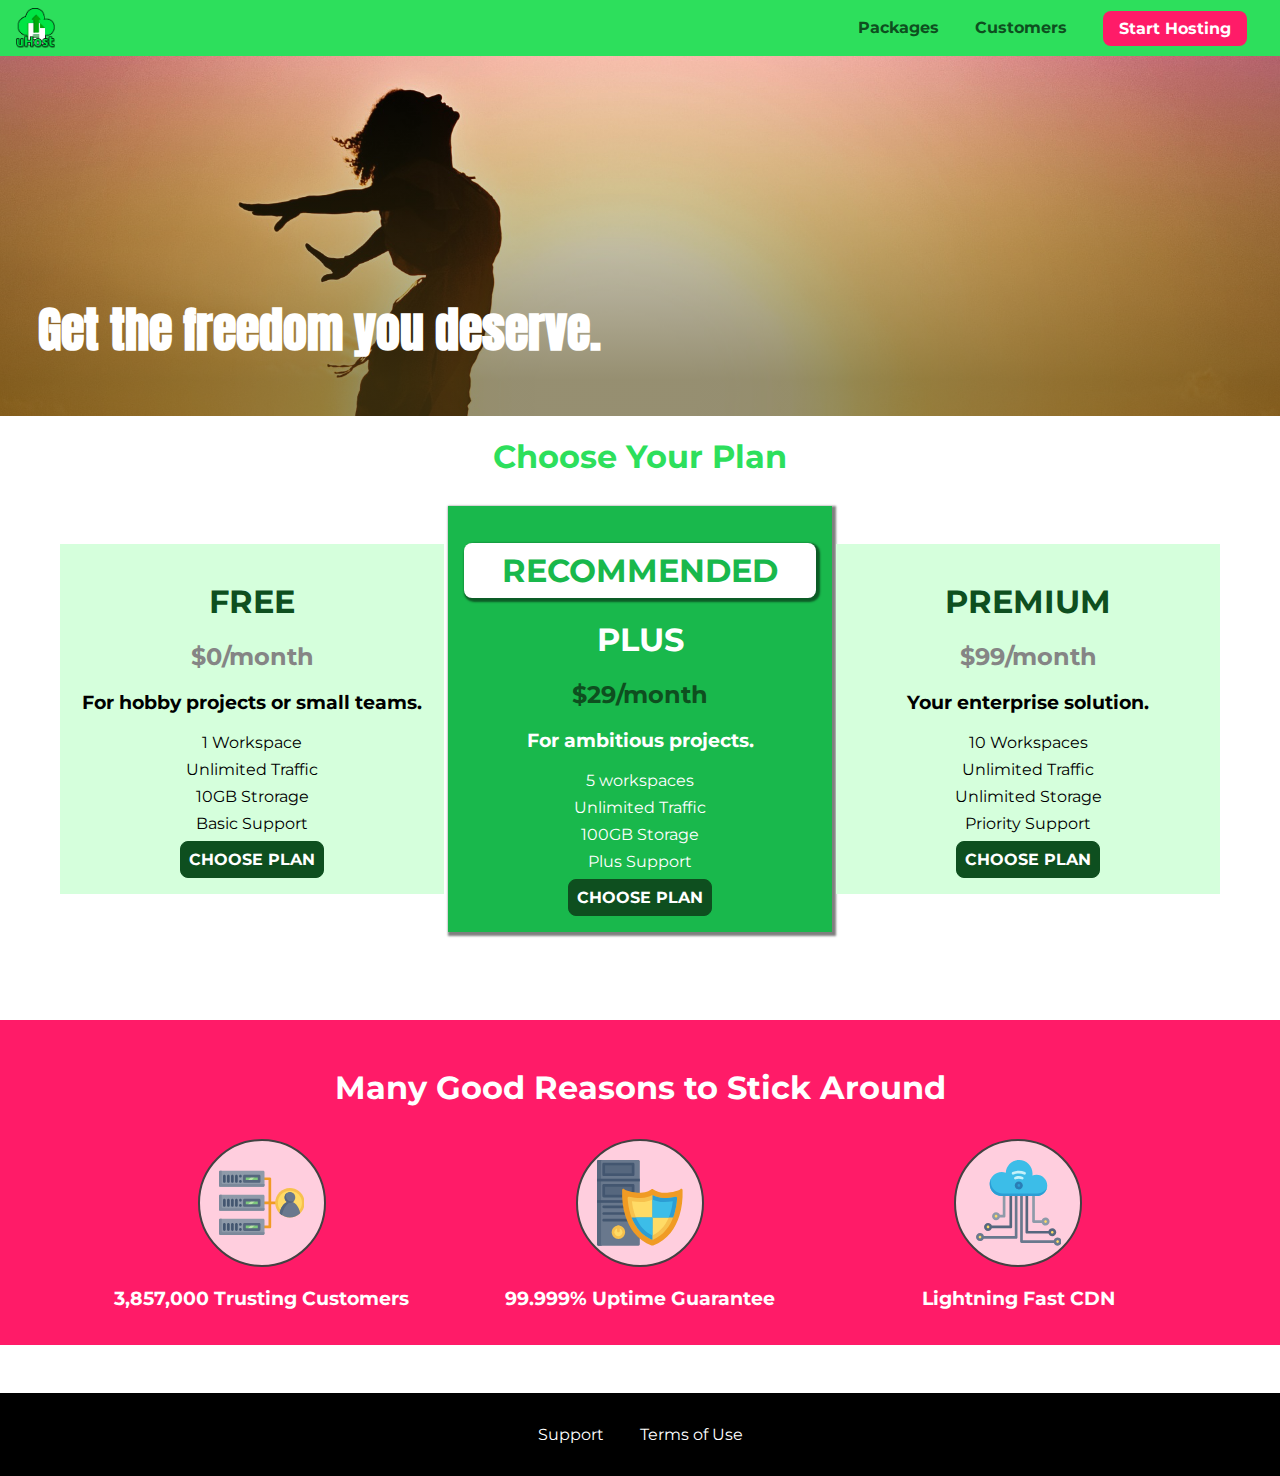
==== index.html @ 2237bd2e "add start-hosting dir" ====
<!DOCTYPE html>
<html lang="en">

<head>
  <meta charset="utf-8" />
  <meta http-equiv="X-UA-Compatible" contect="ie=edge" />
  <meta name="viewport" content="width=device-width, initial-scale=1.0">
  <title>uHost</title>
  <link rel="shortcut icon" href="favicon.png" />
  <link href="https://fonts.googleapis.com/css?family=Anton" rel="stylesheet" />
  <link href="https://fonts.googleapis.com/css?family=Montserrat:400,700" rel="stylesheet" />
  <link rel="stylesheet" href="shared.css">
  <link rel="stylesheet" href="main.css" />
</head>

<body>
  <div class="backdrop"></div>
  <div class="modal">
    <h1 class="modal__title">Do you want to continue?</h1>
    <div class="modal__actions">
      <a href="start-hosting/index.html" class="modal__action">Yes</a>
      <button class="modal__action modal__action--negative" type="button">No!</button>
    </div>
  </div>
  <header class="main-header">
    <div>
      <button class="toggle-button">
        <span class="toggle-button__bar"></span>
        <span class="toggle-button__bar"></span>
        <span class="toggle-button__bar"></span>
      </button>
      <a href="index.html" class="main-header__brand">
        <img src="images/uhost-icon.png" alt="uHost - Youre favorite hosting company">
      </a>
    </div>
    <nav class="main-nav">
      <ul class="main-nav__items">
        <li class="main-nav__item">
          <a href="packages/index.html">Packages</a>
        </li>
        <li class="main-nav__item">
          <a href="customers/index.html">Customers</a>
        </li>
        <li class="main-nav__item main-nav__item--cta">
          <a href="start-hosting/index.html">Start Hosting</a>
        </li>
      </ul>
    </nav>
  </header>
  <nav class="mobile-nav">
    <ul class="mobile-nav__items">
      <li class="mobile-nav__item">
        <a href="packages/index.html">Packages</a>
      </li>
      <li class="mobile-nav__item">
        <a href="customers/index.html">Customers</a>
      </li>
      <li class="mobile-nav__item mobile-nav__item--cta">
        <a href="start-hosting/index.html">Start Hosting</a>
      </li>
    </ul>
  </nav>
  <main>
    <section id="product-overview">
      <h1>Get the freedom you deserve.</h1>
    </section>
    <section id="plans">
      <h1 class="section-title">Choose Your Plan</h1>
      <div class="plan__list">
        <article class="plan">
          <h1 class="plan__title">FREE</h1>
          <h2 class="plan__price">$0/month</h2>
          <h3>For hobby projects or small teams.</h3>
          <ul class="plan__features">
            <li class="plan__feature">1 Workspace</li>
            <li class="plan__feature">Unlimited Traffic</li>
            <li class="plan__feature">10GB Strorage</li>
            <li class="plan__feature">Basic Support</li>
          </ul>
          <div>
            <button class="button">CHOOSE PLAN</button>
          </div>
        </article>
        <article class="plan plan--highlighted">
          <h1 class="plan__annotation">RECOMMENDED</h1>
          <h1 class="plan__title">PLUS</h1>
          <h2 class="plan__price">$29/month</h2>
          <h3>For ambitious projects.</h3>
          <ul class="plan__features">
            <li class="plan__feature">5 workspaces</li>
            <li class="plan__feature">Unlimited Traffic</li>
            <li class="plan__feature">100GB Storage</li>
            <li class="plan__feature">Plus Support</li>
          </ul>
          <div>
            <button class="button">CHOOSE PLAN</button>
          </div>
        </article>
        <article class="plan">
          <h1 class="plan__title">PREMIUM</h1>
          <h2 class="plan__price">$99/month</h2>
          <h3>Your enterprise solution.</h3>
          <ul class="plan__features">
            <li class="plan__feature">10 Workspaces</li>
            <li class="plan__feature">Unlimited Traffic</li>
            <li class="plan__feature">Unlimited Storage</li>
            <li class="plan__feature">Priority Support</li>
          </ul>
          <div>
            <button class="button">CHOOSE PLAN</button>
          </div>
        </article>
      </div>
    </section>
    <section id="key-features">
      <h1 class="section-title">Many Good Reasons to Stick Around</h1>
      <ul class="key-feature__list">
        <li class="key-feature">
          <div class="key-feature__image">
            <svg viewBox="0 0 512 512">
              <path style="fill:#F09B24;"
                d="M344,248h-32V112c0-4.418-3.582-8-8-8h-40c-4.418,0-8,3.582-8,8s3.582,8,8,8h32v128h-32  c-4.418,0-8,3.582-8,8s3.582,8,8,8h32v128h-32c-4.418,0-8,3.582-8,8s3.582,8,8,8h40c4.418,0,8-3.582,8-8V264h32c4.418,0,8-3.582,8-8  S348.418,248,344,248z" />
              <path style="fill:#8E9AA9;"
                d="M264,64H8c-4.418,0-8,3.582-8,8v80c0,4.418,3.582,8,8,8h256c4.418,0,8-3.582,8-8V72  C272,67.582,268.418,64,264,64z" />
              <path style="fill:#7C899B;"
                d="M24,144c-4.418,0-8-3.582-8-8V64H8c-4.418,0-8,3.582-8,8v80c0,4.418,3.582,8,8,8h256  c4.418,0,8-3.582,8-8v-8H24z" />
              <rect x="152" y="96" style="fill:#B8E3A8;" width="88" height="32" />
              <g>
                <polygon style="fill:#7EC97D;" points="152,96 152,128 166,128 198,96  " />
                <polygon style="fill:#7EC97D;" points="220,96 188,128 240,128 240,96  " />
              </g>
              <path style="fill:#56677E;"
                d="M240,136h-88c-4.418,0-8-3.582-8-8V96c0-4.418,3.582-8,8-8h88c4.418,0,8,3.582,8,8v32  C248,132.418,244.418,136,240,136z M160,120h72v-16h-72V120z" />
              <g>
                <path style="fill:#435670;"
                  d="M32,136c-4.418,0-8-3.582-8-8V96c0-4.418,3.582-8,8-8s8,3.582,8,8v32C40,132.418,36.418,136,32,136z   " />
                <path style="fill:#435670;"
                  d="M56,136c-4.418,0-8-3.582-8-8V96c0-4.418,3.582-8,8-8s8,3.582,8,8v32C64,132.418,60.418,136,56,136z   " />
                <path style="fill:#435670;"
                  d="M80,136c-4.418,0-8-3.582-8-8V96c0-4.418,3.582-8,8-8s8,3.582,8,8v32C88,132.418,84.418,136,80,136z   " />
                <path style="fill:#435670;"
                  d="M104,136c-4.418,0-8-3.582-8-8V96c0-4.418,3.582-8,8-8s8,3.582,8,8v32   C112,132.418,108.418,136,104,136z" />
                <path style="fill:#435670;"
                  d="M128,105c-4.418,0-8-3.582-8-8v-1c0-4.418,3.582-8,8-8s8,3.582,8,8v1   C136,101.418,132.418,105,128,105z" />
                <path style="fill:#435670;"
                  d="M128,136c-4.418,0-8-3.582-8-8v-1c0-4.418,3.582-8,8-8s8,3.582,8,8v1   C136,132.418,132.418,136,128,136z" />
              </g>
              <path style="fill:#8E9AA9;"
                d="M264,208H8c-4.418,0-8,3.582-8,8v80c0,4.418,3.582,8,8,8h256c4.418,0,8-3.582,8-8v-80  C272,211.582,268.418,208,264,208z" />
              <path style="fill:#7C899B;"
                d="M24,288c-4.418,0-8-3.582-8-8v-72H8c-4.418,0-8,3.582-8,8v80c0,4.418,3.582,8,8,8h256  c4.418,0,8-3.582,8-8v-8H24z" />
              <rect x="152" y="240" style="fill:#B8E3A8;" width="88" height="32" />
              <g>
                <polygon style="fill:#7EC97D;" points="152,240 152,272 166,272 198,240  " />
                <polygon style="fill:#7EC97D;" points="220,240 188,272 240,272 240,240  " />
              </g>
              <path style="fill:#56677E;"
                d="M240,280h-88c-4.418,0-8-3.582-8-8v-32c0-4.418,3.582-8,8-8h88c4.418,0,8,3.582,8,8v32  C248,276.418,244.418,280,240,280z M160,264h72v-16h-72V264z" />
              <g>
                <path style="fill:#435670;"
                  d="M32,280c-4.418,0-8-3.582-8-8v-32c0-4.418,3.582-8,8-8s8,3.582,8,8v32C40,276.418,36.418,280,32,280   z" />
                <path style="fill:#435670;"
                  d="M56,280c-4.418,0-8-3.582-8-8v-32c0-4.418,3.582-8,8-8s8,3.582,8,8v32C64,276.418,60.418,280,56,280   z" />
                <path style="fill:#435670;"
                  d="M80,280c-4.418,0-8-3.582-8-8v-32c0-4.418,3.582-8,8-8s8,3.582,8,8v32C88,276.418,84.418,280,80,280   z" />
                <path style="fill:#435670;"
                  d="M104,280c-4.418,0-8-3.582-8-8v-32c0-4.418,3.582-8,8-8s8,3.582,8,8v32   C112,276.418,108.418,280,104,280z" />
                <path style="fill:#435670;"
                  d="M128,249c-4.418,0-8-3.582-8-8v-1c0-4.418,3.582-8,8-8s8,3.582,8,8v1   C136,245.418,132.418,249,128,249z" />
                <path style="fill:#435670;"
                  d="M128,280c-4.418,0-8-3.582-8-8v-1c0-4.418,3.582-8,8-8s8,3.582,8,8v1   C136,276.418,132.418,280,128,280z" />
              </g>
              <path style="fill:#8E9AA9;"
                d="M264,352H8c-4.418,0-8,3.582-8,8v80c0,4.418,3.582,8,8,8h256c4.418,0,8-3.582,8-8v-80  C272,355.582,268.418,352,264,352z" />
              <path style="fill:#7C899B;"
                d="M24,432c-4.418,0-8-3.582-8-8v-72H8c-4.418,0-8,3.582-8,8v80c0,4.418,3.582,8,8,8h256  c4.418,0,8-3.582,8-8v-8H24z" />
              <rect x="152" y="384" style="fill:#B8E3A8;" width="88" height="32" />
              <g>
                <polygon style="fill:#7EC97D;" points="152,384 152,416 166,416 198,384  " />
                <polygon style="fill:#7EC97D;" points="220,384 188,416 240,416 240,384  " />
              </g>
              <path style="fill:#56677E;"
                d="M240,424h-88c-4.418,0-8-3.582-8-8v-32c0-4.418,3.582-8,8-8h88c4.418,0,8,3.582,8,8v32  C248,420.418,244.418,424,240,424z M160,408h72v-16h-72V408z" />
              <g>
                <path style="fill:#435670;"
                  d="M32,424c-4.418,0-8-3.582-8-8v-32c0-4.418,3.582-8,8-8s8,3.582,8,8v32C40,420.418,36.418,424,32,424   z" />
                <path style="fill:#435670;"
                  d="M56,424c-4.418,0-8-3.582-8-8v-32c0-4.418,3.582-8,8-8s8,3.582,8,8v32C64,420.418,60.418,424,56,424   z" />
                <path style="fill:#435670;"
                  d="M80,424c-4.418,0-8-3.582-8-8v-32c0-4.418,3.582-8,8-8s8,3.582,8,8v32C88,420.418,84.418,424,80,424   z" />
                <path style="fill:#435670;"
                  d="M104,424c-4.418,0-8-3.582-8-8v-32c0-4.418,3.582-8,8-8s8,3.582,8,8v32   C112,420.418,108.418,424,104,424z" />
                <path style="fill:#435670;"
                  d="M128,393c-4.418,0-8-3.582-8-8v-1c0-4.418,3.582-8,8-8s8,3.582,8,8v1   C136,389.418,132.418,393,128,393z" />
                <path style="fill:#435670;"
                  d="M128,424c-4.418,0-8-3.582-8-8v-1c0-4.418,3.582-8,8-8s8,3.582,8,8v1   C136,420.418,132.418,424,128,424z" />
              </g>
              <path style="fill:#F7C14D;"
                d="M424,168c-48.523,0-88,39.477-88,88s39.477,88,88,88s88-39.477,88-88S472.523,168,424,168z" />
              <path style="fill:#FFDB66;"
                d="M424,184c-39.701,0-72,32.299-72,72s32.299,72,72,72s72-32.299,72-72S463.701,184,424,184z" />
              <path style="fill:#69788D;"
                d="M484.893,314.16C476.393,274.588,451.922,248,424,248s-52.393,26.588-60.893,66.16  c-0.605,2.82,0.354,5.749,2.511,7.664C381.731,336.124,402.465,344,424,344s42.269-7.876,58.381-22.176  C484.539,319.909,485.498,316.98,484.893,314.16z" />
              <path style="fill:#56677E;"
                d="M434.053,249.171C430.768,248.403,427.411,248,424,248c-27.922,0-52.393,26.588-60.893,66.16  c-0.605,2.82,0.354,5.749,2.511,7.664c3.383,3.002,6.979,5.703,10.734,8.125C384.904,286.243,407.373,255.378,434.053,249.171z" />
              <path style="fill:#69788D;"
                d="M424,192c-17.645,0-32,14.355-32,32s14.355,32,32,32s32-14.355,32-32S441.645,192,424,192z" />
              <path style="fill:#56677E;"
                d="M432,248c-17.645,0-32-14.355-32-32c0-6.783,2.128-13.076,5.742-18.258  C397.444,203.53,392,213.138,392,224c0,17.645,14.355,32,32,32c10.862,0,20.471-5.444,26.258-13.742  C445.076,245.872,438.783,248,432,248z" />

            </svg>

          </div>
          <p class="key-feature__description">3,857,000 Trusting Customers</p>
        </li>
        <li class="key-feature">
          <div class="key-feature__image">
            <svg viewBox="0 0 512 512">
              <path style="fill:#69788D;"
                d="M248,0H8C3.582,0,0,3.582,0,8v496c0,4.418,3.582,8,8,8h240c4.418,0,8-3.582,8-8V8  C256,3.582,252.418,0,248,0z" />
              <path style="fill:#56677E;"
                d="M24,504V8c0-4.418,3.582-8,8-8H8C3.582,0,0,3.582,0,8v496c0,4.418,3.582,8,8,8h24  C27.582,512,24,508.418,24,504z" />
              <g>
                <rect x="0" y="112" style="fill:#435670;" width="256" height="16" />
                <rect x="0" y="240" style="fill:#435670;" width="256" height="16" />
              </g>
              <path style="fill:#F7C14D;"
                d="M128,392c-22.056,0-40,17.944-40,40s17.944,40,40,40s40-17.944,40-40S150.056,392,128,392z" />
              <path style="fill:#FFDB66;"
                d="M128,408c-13.233,0-24,10.767-24,24s10.767,24,24,24s24-10.767,24-24S141.233,408,128,408z" />
              <path style="fill:#F7C14D;"
                d="M128,392c-2.739,0-5.414,0.278-8,0.805V424c0,4.418,3.582,8,8,8c4.418,0,8-3.582,8-8v-31.195  C133.414,392.278,130.739,392,128,392z" />
              <g>
                <path style="fill:#435670;"
                  d="M216,288H40c-4.418,0-8-3.582-8-8s3.582-8,8-8h176c4.418,0,8,3.582,8,8S220.418,288,216,288z" />
                <path style="fill:#435670;"
                  d="M216,328H40c-4.418,0-8-3.582-8-8s3.582-8,8-8h176c4.418,0,8,3.582,8,8S220.418,328,216,328z" />
                <path style="fill:#435670;"
                  d="M216,368H40c-4.418,0-8-3.582-8-8s3.582-8,8-8h176c4.418,0,8,3.582,8,8S220.418,368,216,368z" />
                <path style="fill:#435670;"
                  d="M216,16H40c-4.418,0-8,3.582-8,8v64c0,4.418,3.582,8,8,8h176c4.418,0,8-3.582,8-8V24   C224,19.582,220.418,16,216,16z" />
              </g>
              <rect x="48" y="32" style="fill:#56677E;" width="160" height="48" />
              <path style="fill:#435670;"
                d="M216,144H40c-4.418,0-8,3.582-8,8v64c0,4.418,3.582,8,8,8h176c4.418,0,8-3.582,8-8v-64  C224,147.582,220.418,144,216,144z" />
              <rect x="48" y="160" style="fill:#56677E;" width="160" height="48" />
              <path style="fill:#F09B24;"
                d="M511.747,180.237c-0.194-6.537-8.107-10.107-13.135-5.894c-5.6,4.693-42.904,21.282-98.514,21.282  c-33.45,0-64.625-20.999-64.929-21.206c-2.9-1.991-6.764-1.85-9.512,0.346c-2.677,2.135-27.201,20.86-63.793,20.86  c-55.607,0-92.914-16.589-98.515-21.282c-5.028-4.211-12.941-0.645-13.135,5.894c-1.634,54.834,4.655,105.941,18.693,151.903  c12.096,39.604,29.759,74.047,52.497,102.373c27.538,34.304,62.743,59.882,104.66,76.045c3.069,1.918,6.757,1.921,9.83,0  c41.917-16.163,77.122-41.741,104.66-76.045c22.738-28.326,40.401-62.77,52.497-102.373  C507.092,286.179,513.381,235.071,511.747,180.237z" />
              <path style="fill:#F7C14D;"
                d="M476.21,221.226c-1.953-1.631-4.568-2.235-7.036-1.628c-21.686,5.327-44.926,8.028-69.075,8.028  c-25.926,0-49.633-8.975-64.955-16.504c-2.307-1.134-5.016-1.091-7.284,0.116c-14.059,7.477-36.919,16.388-65.994,16.388  c-24.153,0-47.394-2.701-69.075-8.028c-5.155-1.268-10.221,2.966-9.894,8.261c2.077,33.693,7.668,65.635,16.616,94.935  c22.774,74.565,66.139,126.334,128.888,153.868c2.032,0.891,4.397,0.891,6.43,0c61.777-27.107,104.716-78.876,127.62-153.868  c8.948-29.3,14.539-61.241,16.616-94.935C479.224,225.319,478.163,222.856,476.21,221.226z" />
              <path style="fill:#FFDB66;"
                d="M331.609,451.727c-52.604-25.289-89.304-70.987-109.144-135.944  c-6.532-21.39-11.162-44.336-13.82-68.447c17.133,2.852,34.952,4.291,53.22,4.291c29.394,0,53.376-7.793,69.978-15.561  c17.44,7.736,41.656,15.561,68.256,15.561c18.267,0,36.085-1.439,53.219-4.291c-2.659,24.112-7.288,47.06-13.82,68.448  C419.545,381.108,383.27,426.805,331.609,451.727z" />
              <g>
                <path style="fill:#2C9DD4;"
                  d="M479.066,227.858c0.157-2.539-0.903-5.002-2.856-6.633s-4.568-2.235-7.036-1.628   c-21.686,5.327-44.926,8.028-69.075,8.028c-25.926,0-49.633-8.975-64.955-16.504c-1.057-0.52-2.2-0.78-3.345-0.806l-0.072,133.351   h123.601c2.556-6.746,4.933-13.702,7.123-20.874C471.398,293.493,476.989,261.552,479.066,227.858z" />
                <path style="fill:#2C9DD4;"
                  d="M206.658,343.667c24.153,63.42,65.028,108.108,121.743,132.995c1.031,0.452,2.147,0.673,3.263,0.666   l0.063-133.661H206.658z" />
              </g>
              <g>
                <path style="fill:#3CBDE8;"
                  d="M439.497,315.783c6.532-21.389,11.161-44.336,13.82-68.448c-17.134,2.852-34.952,4.291-53.219,4.291   c-26.6,0-50.815-7.824-68.256-15.561l-0.116,107.601h97.758C433.179,334.807,436.524,325.518,439.497,315.783z" />
                <path style="fill:#3CBDE8;"
                  d="M232.523,343.667c21.144,50.298,54.363,86.56,99.087,108.06l0.117-108.06H232.523z" />
              </g>
            </svg>
          </div>
          <p class="key-feature__description">99.999% Uptime Guarantee</p>
        </li>
        <li class="key-feature">
          <div class="key-feature__image">
            <svg viewBox="0 0 512 512">
              <path style="fill:#8E9AA9;"
                d="M168,200c-4.418,0-8,3.582-8,8v120h-17.376c-3.302-9.311-12.194-16-22.624-16  c-13.234,0-24,10.767-24,24s10.766,24,24,24c10.429,0,19.321-6.689,22.624-16H168c4.418,0,8-3.582,8-8V208  C176,203.582,172.418,200,168,200z" />
              <path style="fill:#FFDB66;"
                d="M120,328c-4.411,0-8,3.589-8,8s3.589,8,8,8s8-3.589,8-8S124.411,328,120,328z" />
              <path style="fill:#56677E;"
                d="M208,200c-4.418,0-8,3.582-8,8v184H94.624C91.322,382.689,82.43,376,72,376  c-13.234,0-24,10.767-24,24s10.766,24,24,24c10.429,0,19.321-6.689,22.624-16H208c4.418,0,8-3.582,8-8V208  C216,203.582,212.418,200,208,200z" />
              <path style="fill:#FFDB66;" d="M72,392c-4.411,0-8,3.589-8,8s3.589,8,8,8s8-3.589,8-8S76.411,392,72,392z" />
              <path style="fill:#69788D;"
                d="M240,208c-4.418,0-8,3.582-8,8v239H47.24c-2.671-10.34-12.078-18-23.24-18c-13.234,0-24,10.767-24,24  s10.766,24,24,24c9.666,0,18.009-5.747,21.809-14H240c4.418,0,8-3.582,8-8V216C248,211.582,244.418,208,240,208z" />
              <path style="fill:#FFDB66;" d="M24,453c-4.411,0-8,3.589-8,8s3.589,8,8,8s8-3.589,8-8S28.411,453,24,453z" />
              <path style="fill:#69788D;"
                d="M488,464c-10.429,0-19.321,6.689-22.624,16H280V208c0-4.418-3.582-8-8-8s-8,3.582-8,8v280  c0,4.418,3.582,8,8,8h193.376c3.302,9.311,12.194,16,22.624,16c13.234,0,24-10.767,24-24S501.234,464,488,464z" />
              <path style="fill:#FFDB66;"
                d="M488,480c-4.411,0-8,3.589-8,8s3.589,8,8,8s8-3.589,8-8S492.411,480,488,480z" />
              <path style="fill:#56677E;"
                d="M456,408c-10.429,0-19.321,6.689-22.624,16H312V208c0-4.418-3.582-8-8-8s-8,3.582-8,8v224  c0,4.418,3.582,8,8,8h129.376c3.302,9.311,12.194,16,22.624,16c13.234,0,24-10.767,24-24S469.234,408,456,408z" />
              <path style="fill:#FFDB66;"
                d="M456,424c-4.411,0-8,3.589-8,8s3.589,8,8,8s8-3.589,8-8S460.411,424,456,424z" />
              <path style="fill:#8E9AA9;"
                d="M416,344c-10.429,0-19.321,6.689-22.624,16H352V208c0-4.418-3.582-8-8-8s-8,3.582-8,8v160  c0,4.418,3.582,8,8,8h49.376c3.302,9.311,12.194,16,22.624,16c13.234,0,24-10.767,24-24S429.234,344,416,344z" />
              <path style="fill:#FFDB66;"
                d="M416,360c-4.411,0-8,3.589-8,8s3.589,8,8,8s8-3.589,8-8S420.411,360,416,360z" />
              <path style="fill:#3CBDE8;"
                d="M362,88c-8.741,0-17.231,1.751-25.06,5.085C337.646,88.797,338,84.43,338,80  c0-44.112-35.888-80-80-80c-42.823,0-77.895,33.816-79.909,76.149C170.393,73.415,162.244,72,154,72c-39.701,0-72,32.299-72,72  s32.299,72,72,72h208c35.29,0,64-28.71,64-64S397.29,88,362,88z" />
              <path style="fill:#2C9DD4;"
                d="M368,200H160c-39.701,0-72-32.299-72-72c0-5.863,0.721-11.559,2.05-17.019  C84.918,120.88,82,132.102,82,144c0,39.701,32.299,72,72,72h208c30.389,0,55.88-21.296,62.379-49.743  C413.565,186.327,392.352,200,368,200z" />
              <path style="fill:#2A7DB5;"
                d="M256,128c-13.234,0-24,10.767-24,24s10.766,24,24,24c13.233,0,24-10.767,24-24S269.233,128,256,128z" />
              <path style="fill:#2C9DD4;"
                d="M256,144c-4.411,0-8,3.589-8,8s3.589,8,8,8c4.411,0,8-3.589,8-8S260.411,144,256,144z" />
              <g>
                <path style="fill:#C5F1FA;"
                  d="M221.755,87.695c-2.994,0-5.864-1.688-7.233-4.572c-1.894-3.991-0.194-8.763,3.798-10.657   C230.157,66.849,242.834,64,256,64c13.166,0,25.844,2.849,37.68,8.466c3.992,1.895,5.692,6.666,3.798,10.657   s-6.666,5.692-10.657,3.798C277.144,82.328,266.774,80,256,80c-10.774,0-21.144,2.328-30.821,6.921   C224.072,87.446,222.904,87.695,221.755,87.695z" />
                <path style="fill:#C5F1FA;"
                  d="M276.545,116.618c-1.148,0-2.316-0.249-3.424-0.774C267.745,113.293,261.985,112,256,112   c-5.985,0-11.745,1.293-17.121,3.844c-3.991,1.895-8.763,0.192-10.657-3.798c-1.894-3.992-0.193-8.764,3.798-10.657   C239.557,97.813,247.625,96,256,96c8.376,0,16.444,1.813,23.98,5.389c3.991,1.894,5.692,6.665,3.798,10.657   C282.41,114.93,279.539,116.618,276.545,116.618z" />
              </g>

            </svg>
          </div>
          <p class="key-feature__description">Lightning Fast CDN</p>
        </li>
      </ul>
    </section>
  </main>
  <footer class="main-footer">
    <nav>
      <ul class="main-footer__links">
        <li class="main-footer__link"><a href="#">Support</a></li>
        <li class="main-footer__link"><a href="#">Terms of Use</a></li>
      </ul>
    </nav>
  </footer>
  <script src="shared.js"></script>
</body>

</html>
---- shared.css ----
* {
  box-sizing: border-box;
}

body {
  font-family: "Montserrat", sans-serif;
  margin: 0;
}

main {
  min-height: calc(100vh - 3.5rem - 8rem);
  margin-top: 3.5rem;
}

.backdrop {
  position: fixed;
  display: none;
  top: 0;
  left: 0;
  z-index: 100;
  width: 100vw;
  height: 100vh;
  background-color: rgba(0, 0, 0, 0.5);
}

.main-header {
  width: 100%;
  position: fixed;
  top: 0;
  left: 0;
  background-color: #2ddf5c;
  padding: 0.5rem 1rem;
  z-index: 1;
}

.main-header>div {
  display: inline-block;
  vertical-align: middle;
}

.toggle-button {
  width: 3rem;
  background-color: transparent;
  border: none;
  cursor: pointer;
  padding-top: 0;
  padding-bottom: 0;
  vertical-align: middle;
}

.toggle-button:focus {
  outline: none;
}

.toggle-button__bar {
  width: 100%;
  height: 0.2rem;
  background-color: #000;
  display: block;
  margin: 0.6rem 0;
}

.main-header__brand {
  color: #0e4f1f;
  text-decoration: none;
  font-weight: bold;
  height: 2.5rem;
  display: inline-block;
  vertical-align: middle;
}

.main-header__brand img {
  height: 100%;
}

.main-nav {
  display: none;
}

.main-nav__items {
  margin: 0;
  padding: 0;
  list-style: none;
}

.main-nav__item {
  display: inline-block;
  margin: 0 1rem;
}

.main-nav__item a,
.mobile-nav__item a {
  text-decoration: none;
  color: #0e4f1f;
  font-weight: bold;
  padding: 0.2rem 0;
}

.main-nav__item a:hover,
.main-nav__item a:active {
  color: white;
  border-bottom: 5px solid white;
}

.main-nav__item--cta a,
.mobile-nav__item--cta a {
  color: white;
  background-color: #ff1b68;
  padding: 0.5rem 1rem;
  border-radius: 8px;
}

.main-nav__item--cta a:hover,
.main-nav__item--cta a:active,
.mobile-nav__item--cta a:hover,
.mobile-nav__item--cta a:active {
  color: #ff1b68;
  background-color: white;
  border: none;
}

@media (min-width: 40rem) {
  .toggle-button {
    display: none;
  }

  .main-nav {
    display: inline-block;
    text-align: right;
    width: calc(100% - 44px);
    vertical-align: middle;
  }
}

.main-footer {
  background-color: #000;
  padding: 2rem;
  margin-top: 3rem;
}

.main-footer__links {
  list-style: none;
  margin: 0;
  padding: 0;
  text-align: center;
}

.main-footer__link {
  display: block;
  margin: 1rem 0;
}

.main-footer__link a {
  color: #fff;
  text-decoration: none;
}

.main-footer__link a:hover,
.main-footer__link a:active {
  color: #ccc;
}

.mobile-nav {
  display: none;
  position: fixed;
  z-index: 101;
  top: 0;
  left: 0;
  background-color: #fff;
  width: 80%;
  height: 100vh;
}

.mobile-nav__items {
  width: 90%;
  height: 100%;
  list-style: none;
  margin: 10% auto;
  padding: 0;
  text-align: center;
}

.mobile-nav__item {
  margin: 1rem 0;
}

.mobile-nav__item a {
  font-size: 1.5rem;
}

.button {
  background-color: #0e4f1f;
  color: #fff;
  font: inherit;
  border: 1.5px solid #0e4f1f;
  padding: 0.5rem;
  border-radius: 8px;
  font-weight: bold;
  cursor: pointer;
}

.button:hover,
.button:active {
  background-color: #fff;
  color: #0e4f1f;
}

.button:focus {
  outline: none;
}

.open {
  display: block !important;
}

@media (min-width: 40rem) {
  .main-footer__link {
    display: inline-block;
    margin: 0 1rem;
  }
}
---- main.css ----
#product-overview {
  background: linear-gradient(to top, rgba(80, 68, 18, 0.6) 10%, transparent),
    url("./images/freedom.jpg") center/cover no-repeat border-box,
    #ff1b68;
  width: 100vw;
  height: 33vh;
  position: relative;
}

#product-overview h1 {
  color: white;
  font-family: "Anton", sans-serif;
  position: absolute;
  bottom: 5%;
  left: 3%;
  font-size: 1.6rem;
}

@media (min-width: 40rem) and (min-height: 40rem) {
  #product-overview {
    height: 40vh;
    background-position: 50% 25%;
  }

  #product-overview h1 {
    font-size: 3rem;
  }
}

.section-title {
  color: #2ddf5c;
  text-align: center;
}

.plan {
  background-color: #d5ffdc;
  text-align: center;
  padding: 1rem;
  margin: 0.5rem 0;
  width: 100%;
}

.plan--highlighted {
  background-color: #19b84c;
  color: #fff;
  /* box-shadow: 2px 2px 2px 2px rgba(0, 0, 0, 0.5); */
}

.plan__annotation {
  background-color: #fff;
  color: #19b84c;
  padding: 0.5rem;
  box-shadow: 2px 2px 2px 2px rgba(0, 0, 0, 0.5);
  border-radius: 8px;
}

.plan__title {
  color: #0e4f1f
}

.plan__price {
  color: #858585;
}

.plan--highlighted .plan__title {
  color: #fff;
}

.plan--highlighted .plan__price {
  color: #0e4f1f;
}

.plan__features {
  list-style: none;
  margin: 0;
  padding: 0;
}

.plan__feature {
  margin: 0.5rem 0;
}

@media (min-width: 40rem) {
  .plan__list {
    width: 100%;
    text-align: center;
  }

  .plan {
    display: inline-block;
    width: 30%;
    vertical-align: middle;
    min-width: 13rem;
    max-width: 25rem;
  }

  .plan--highlighted {
    box-shadow: 2px 2px 2px 2px rgba(0, 0, 0, 0.5);
  }
}

#key-features {
  background-color: #ff1b68;
  margin-top: 5rem;
  padding: 1rem;
}

#key-features .section-title {
  color: #fff;
  margin: 2rem;
}

.key-feature__list {
  list-style: none;
  margin: 0;
  padding: 0;
  text-align: center;
}

.key-feature__image {
  background-color: #ffcede;
  width: 128px;
  height: 128px;
  border: 2px solid #424242;
  border-radius: 50%;
  margin: auto;
  padding: 1.2rem;
}

.key-feature__description {
  text-align: center;
  font-weight: bold;
  color: #fff;
  font-size: 1.2rem;
}

@media (min-width: 40rem) {
  .key-feature {
    display: inline-block;
    width: 30%;
    max-width: 25rem;
    vertical-align: top;
  }
}

.modal {
  position: fixed;
  display: none;
  z-index: 200;
  top: 20%;
  left: 30%;
  width: 40%;
  background-color: #fff;
  padding: 1rem;
  border: 1px solid #ccc;
  box-shadow: 1px 1px 1px rgba(0, 0, 0, 0.5);
}

.modal__title {
  text-align: center;
  margin: 0 0 1rem 0;
}

.modal__actions {
  text-align: center;
}

.modal__action {
  border: 1px solid #0e4f1f;
  background-color: #0e4f1f;
  text-decoration: none;
  color: #fff;
  font: inherit;
  padding: 0.5rem 1rem;
  cursor: pointer;
}

.modal__action:hover,
.modal__action:active {
  background-color: #2ddf5c;
  border-color: #2ddf5c;
}

.modal__action--negative {
  background-color: #ff0000;
  border-color: #ff0000;
}

.modal__action--negative:hover,
.modal__action--negative:active {
  background-color: #ff5454;
  border-color: #ff5454;
}
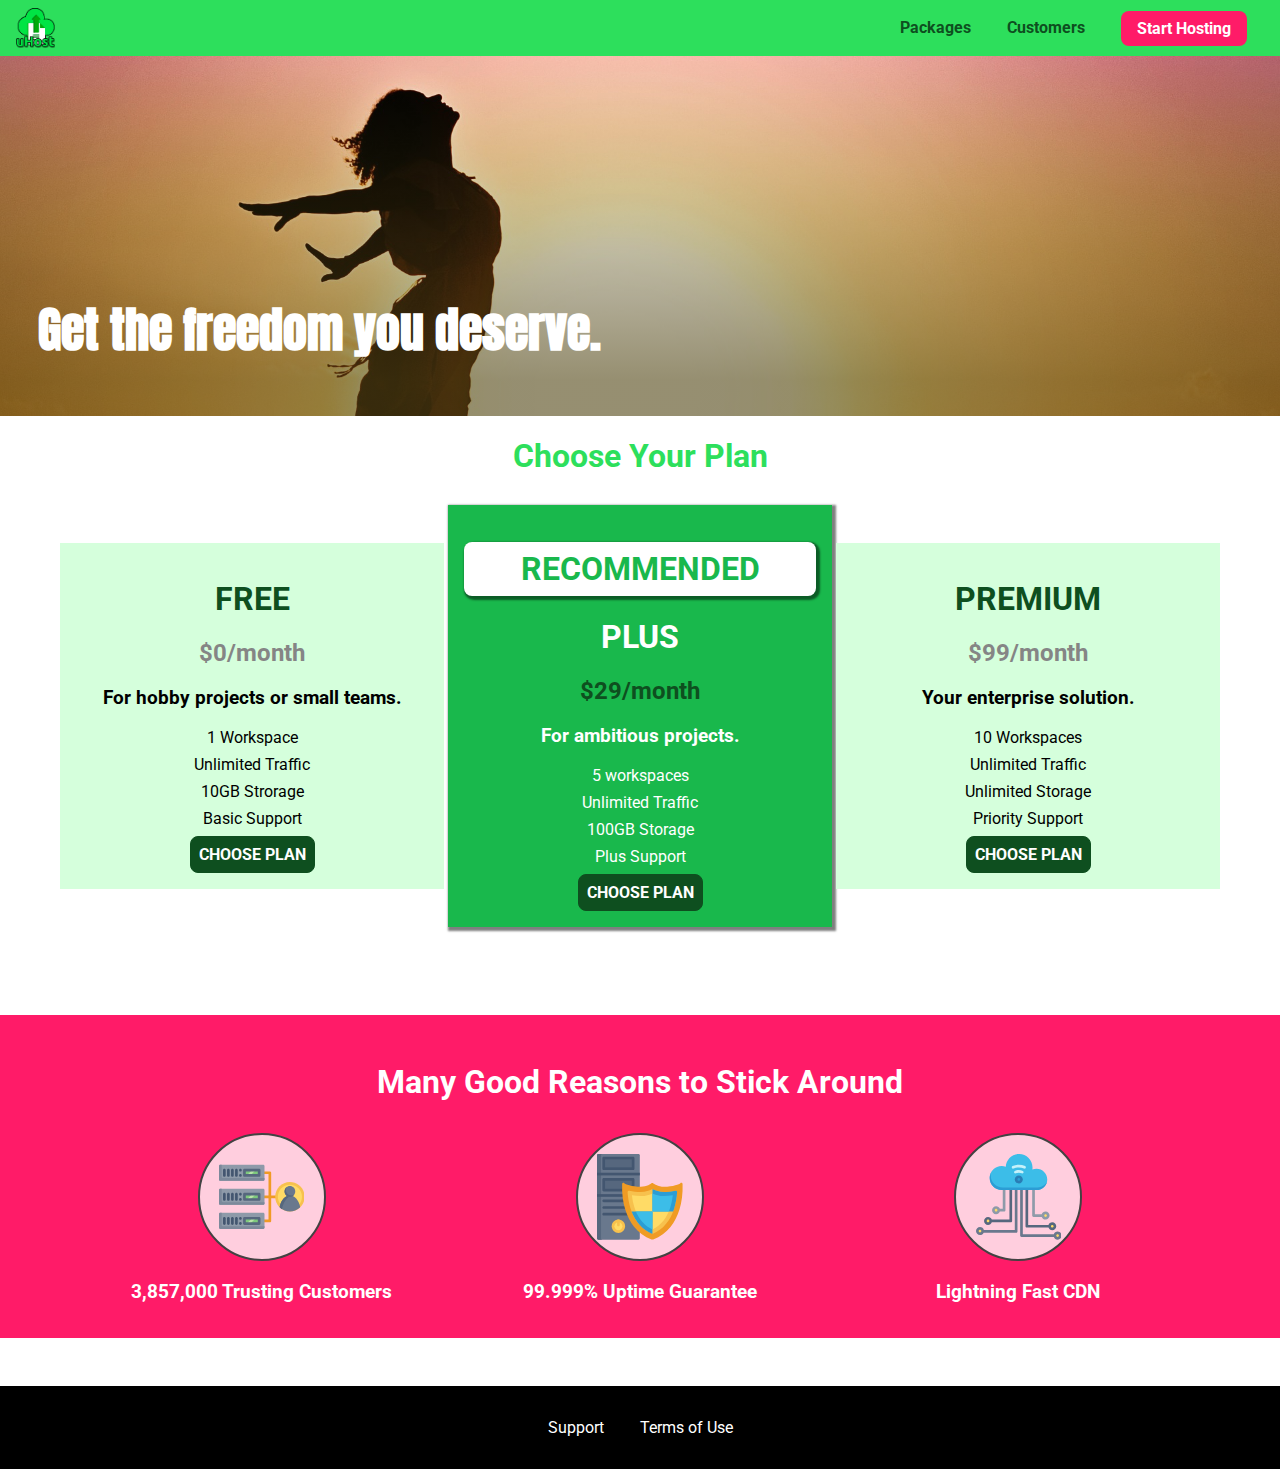
==== commit 20e20c1f: "add google font @import" ====
--- a/index.html
+++ b/index.html
@@ -7,8 +7,6 @@
   <meta name="viewport" content="width=device-width, initial-scale=1.0">
   <title>uHost</title>
   <link rel="shortcut icon" href="favicon.png" />
-  <link href="https://fonts.googleapis.com/css?family=Anton" rel="stylesheet" />
-  <link href="https://fonts.googleapis.com/css?family=Montserrat:400,700" rel="stylesheet" />
   <link rel="stylesheet" href="shared.css">
   <link rel="stylesheet" href="main.css" />
 </head>
--- a/shared.css
+++ b/shared.css
@@ -1,9 +1,13 @@
+@import url('https://fonts.googleapis.com/css2?family=Roboto');
+@import url('https://fonts.googleapis.com/css2?family=Anton');
+@import url('https://fonts.googleapis.com/css2?family=Montserrat:400,700');
+
 * {
   box-sizing: border-box;
 }
 
 body {
-  font-family: "Montserrat", sans-serif;
+  font-family: "Roboto", sans-serif;
   margin: 0;
 }
 
@@ -209,6 +213,13 @@
   outline: none;
 }
 
+.button[disabled] {
+  cursor: not-allowed;
+  border: #a1a1a1;
+  background-color: #ccc;
+  color: #a1a1a1;
+}
+
 .open {
   display: block !important;
 }
